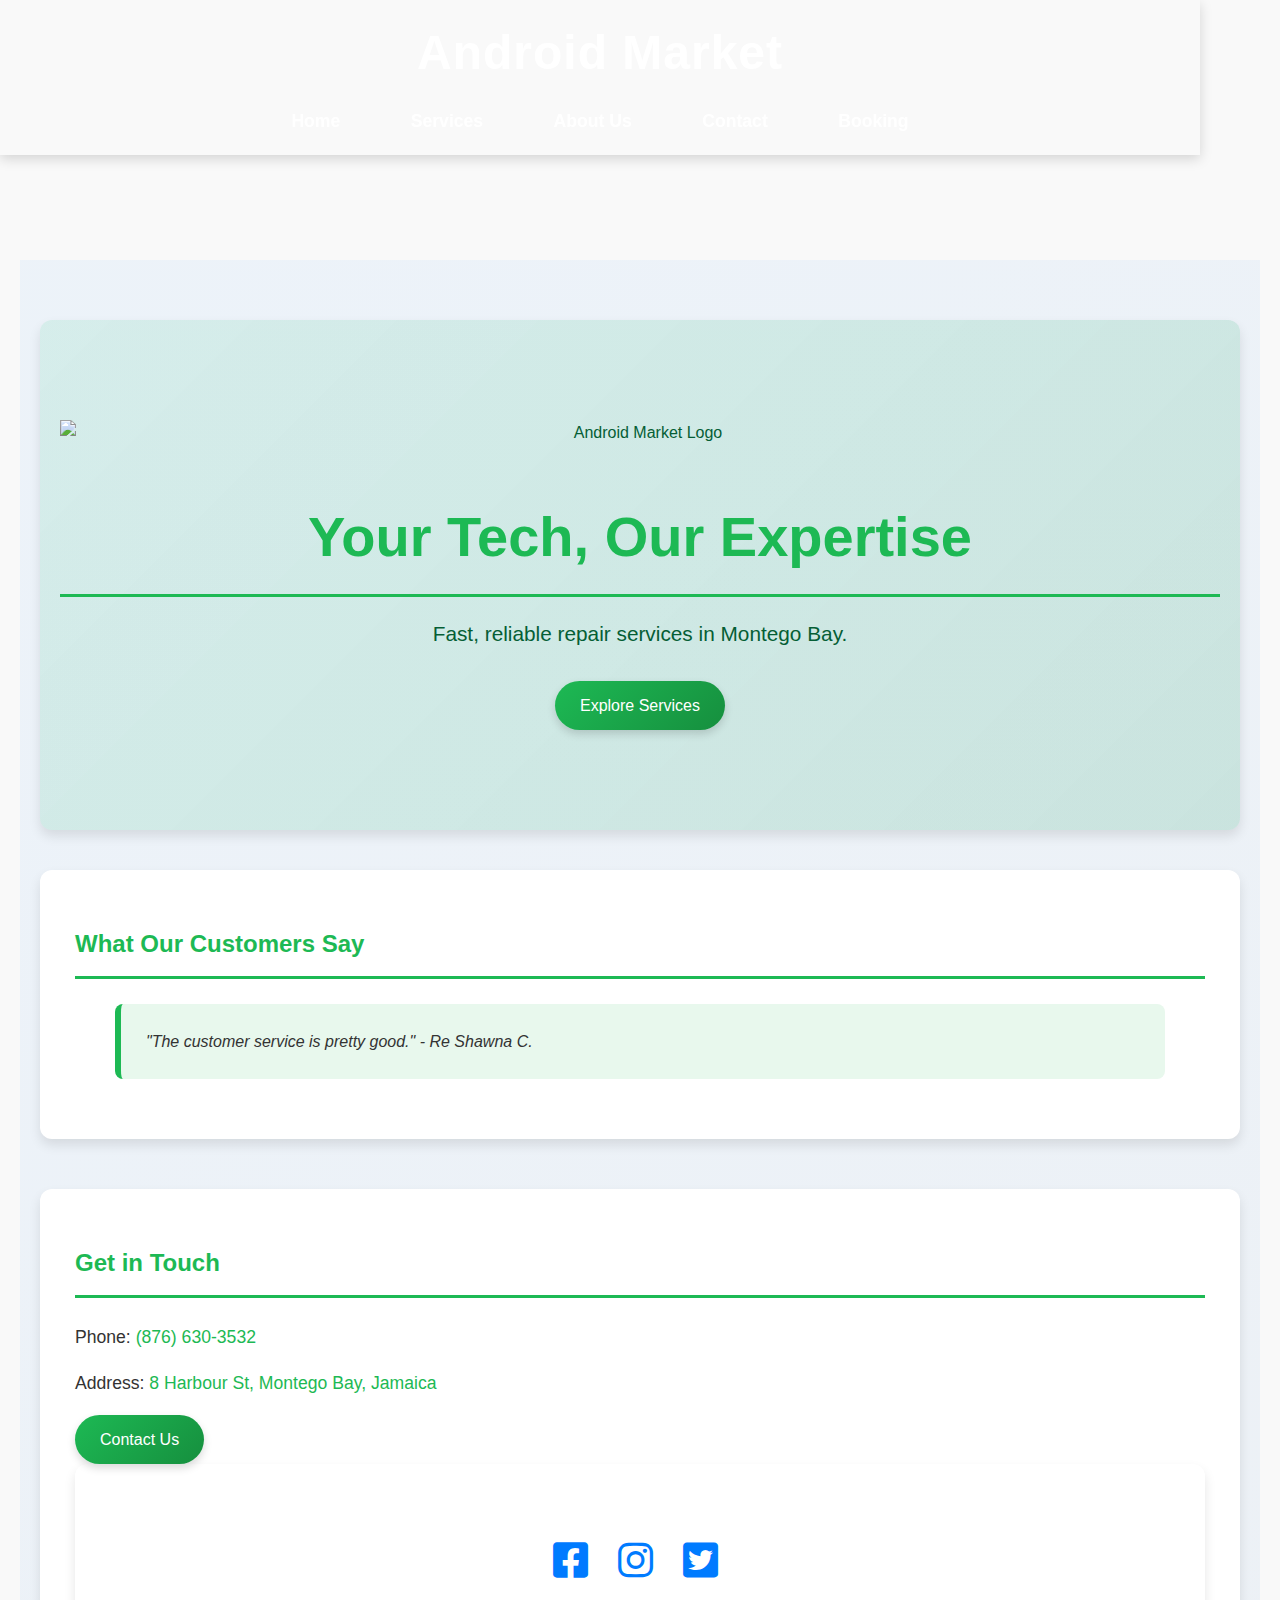
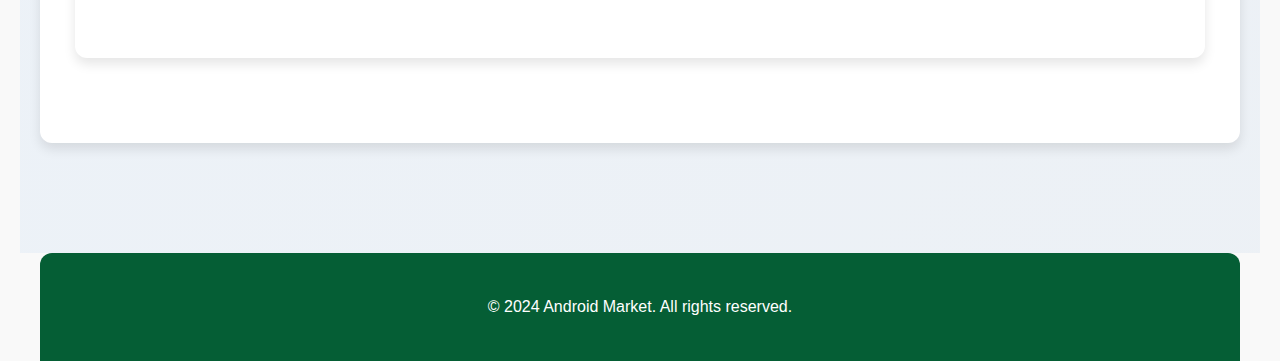
==== index.html @ d7722efd "Add files via upload" ====
<!DOCTYPE html>
<html lang="en">
<head>
    <meta charset="UTF-8">
    <meta name="viewport" content="width=device-width, initial-scale=1.0">
    <title>Android Market - Tech Repair Montego Bay</title>
    <link rel="stylesheet" href="style.css">
<link rel="stylesheet" href="https://cdnjs.cloudflare.com/ajax/libs/font-awesome/6.0.0-beta3/css/all.min.css">
</head>
<body>
<!-- Header with Title and Background Image -->
    <header>
  <div class="cube-wrapper left-cube">
    <div class="cube">
      <div class="face front"></div>
      <div class="face back"></div>
      <div class="face right"></div>
      <div class="face left"></div>
      <div class="face top"></div>
      <div class="face bottom"></div>
    </div>
  </div>

  <h1>Android Market</h1>

  <div class="cube-wrapper right-cube">
    <div class="cube">
      <div class="face front"></div>
      <div class="face back"></div>
      <div class="face right"></div>
      <div class="face left"></div>
      <div class="face top"></div>
      <div class="face bottom"></div>
    </div>
  </div>

        <nav>
         <b><a href="index.html">Home</a>
            <a href="services.html">Services</a>
            <a href="about.html">About Us</a>
            <a href="contact.html">Contact</a>
            <a href="booking.html">Booking</a></b>
        </nav>
    </header>
    <main>
        <section class="hero">
	<img src="shop-logo.jpg" alt="Android Market Logo" class="banner-image">
            <h2>Your Tech, Our Expertise</h2>
            <p>Fast, reliable repair services in Montego Bay.</p>
            <a href="services.html" class="btn">Explore Services</a>
        </section>
        <section class="testimonials">
            <h2>What Our Customers Say</h2>
            <div class="testimonial-slider">
                <blockquote>"The customer service is pretty good." - Re Shawna C.</blockquote>
                <blockquote>"Fast and efficient service." - Jhennelle W.</blockquote>
		<blockquote>"Sales reps are very friendly and remember me (frequent customer)." - Courtney Gray.</blockquote>
		<blockquote>"They have a wide selection of items the prices aren't terrible either wasn't A bad experience" - Ender</blockquote>
		<blockquote>"Had what I was looking for." - Shannon S.</blockquote>
		<blockquote>"Friendly and knowledgeable staff with a huge variety of phones and gadgets." - Mickey H.</blockquote>
		<blockquote>"Best for phone purchases and trade. Also very good technicians" - Jason W.</blockquote>
		<blockquote>"Customer service is above the norm, friendly staff, and fast service" - Tristan F.</blockquote>
		<blockquote>"Perfect place to shop for phones & accessories with excellent customer service." - Delroy B.</blockquote>
		<blockquote>"More space. Looking great" - Shanique S.</blockquote>

                </div>
        </section>
        <section class="contact-info">
            <h2>Get in Touch</h2>
            <p>Phone: <a href="tel:+18766303532">(876) 630-3532</a></p>
            <p>Address: <a href="https://www.google.com/maps/place/Android+Market+Sales+%26+Services/@18.4742916,-77.9241473,15z/data=!4m18!1m9!3m8!1s0x8eda2a7eca8e72e1:0x4e78b13b8516899c!2sAndroid+Market+Sales+%26+Services!8m2!3d18.4742916!4d-77.9241473!9m1!1b1!16s%2Fg%2F11f4lbqz01!3m7!1s0x8eda2a7eca8e72e1:0x4e78b13b8516899c!8m2!3d18.4742916!4d-77.9241473!9m1!1b1!16s%2Fg%2F11f4lbqz01?entry=ttu&g_ep=EgoyMDI1MDMxMS4wIKXMDSoASAFQAw%3D%3D" target="_blank">8 Harbour St, Montego Bay, Jamaica</a>
</p>
            <a href="contact.html" class="btn">Contact Us</a>
      <section>
            <div class="social-media">
                <a href="https://www.facebook.com/androidmarketcentre" target="_blank">
                    <i class="fab fa-facebook-square"></i>
                </a>
                <a href="https://www.instagram.com/android_market__" target="_blank">
                    <i class="fab fa-instagram"></i>
                </a>
                <a href="https://twitter.com/Androidmarketja" target="_blank">
                    <i class="fab fa-twitter-square"></i>
                </a>
            </div>
        </section>
    </main>
    <footer>
        <p>&copy; 2024 Android Market. All rights reserved.</p>
    </footer>
    <script src="script.js"></script>
<script>
  const header = document.querySelector('header');
  let lastScroll = 0;

  window.addEventListener('scroll', () => {
    const currentScroll = window.pageYOffset;
    if (currentScroll > lastScroll && currentScroll > 100) {
      header.classList.add('shrink'); // Shrink on scroll down
    } else {
      header.classList.remove('shrink'); // Expand on scroll up
    }
    lastScroll = currentScroll;
  });
</script>
</body>
</html>
---- style.css ----
/* Modern Reset and Base Styles */
body {
  font-family: 'Segoe UI', Tahoma, Geneva, Verdana, sans-serif;
  margin: 0;
  padding: 0;
  background-color: #000000; 
  color: #333;
  line-height: 1.6;
}

header, main, footer {
  max-width: 1200px;
  margin: 0 auto;
  padding: 0 20px;
}

a {
  text-decoration: none;
  color: #1db954; /* Spotify/Android green */
  transition: color 0.3s ease;
}

a:hover {
  color: #168f3e;
}

.btn {
  display: inline-block;
  padding: 12px 25px;
  background: linear-gradient(135deg, #1db954, #168f3e);
  color: white;
  border-radius: 50px;
  transition: background 0.3s ease, transform 0.2s ease;
  box-shadow: 0 4px 8px rgba(0, 0, 0, 0.15);
}

.btn:hover {
  background: linear-gradient(135deg, #168f3e, #0e6b2d);
  transform: translateY(-3px);
}

/* Header and Navigation */
header {
  background: linear-gradient(135deg, #0f9d58, #34a853); /* Android Green */
  color: white;
  padding: 60px 0;
  text-align: right;
  box-shadow: 0 4px 10px rgba(0, 0, 0, 0.1);
}

header h1 {
  margin: 0;
  font-size: 3em;
  letter-spacing: 1px;
}

nav {
  margin-top: 15px;
}

nav a {
  color: white;
  margin: 0 15px;
  padding: 10px 18px;
  border-radius: 30px;
  transition: background-color 0.3s ease;
}

nav a:hover {
  background-color: rgba(255, 255, 255, 0.3);
}

/* Hero Section */
.hero {
  text-align: center;
  padding: 100px 20px;
  background: linear-gradient(135deg, rgba(13, 192, 106, 0.1), rgba(3, 148, 85, 0.15)), url('your-hero-image.jpg') center/cover no-repeat;
  color: #055e35;
  border-radius: 12px;
  margin-bottom: 40px;
}

.hero h2 {
  font-size: 3.5em;
  margin-bottom: 20px;
}

.hero p {
  font-size: 1.3em;
  margin-bottom: 30px;
}

/* Main Content Sections */
main {
  padding: 50px 20px;
}

section {
  margin-bottom: 50px;
  background: white;
  padding: 35px;
  border-radius: 12px;
  box-shadow: 0 6px 12px rgba(0, 0, 0, 0.1);
}

section h2 {
  color: #1db954;
  border-bottom: 3px solid #1db954;
  padding-bottom: 12px;
  margin-bottom: 25px;
}

/* Testimonials */
.testimonials blockquote {
  background-color: #e8f8ed;
  padding: 25px;
  border-left: 6px solid #1db954;
  margin-bottom: 25px;
  font-style: italic;
  border-radius: 8px;
}

/* Contact Info */
.contact-info p {
  margin-bottom: 18px;
  font-size: 1.1em;
}

/* Footer */
footer {
  text-align: center;
  padding: 25px 0;
  background-color: #055e35;
  color: white;
  border-radius: 12px 12px 0 0;
}

/* Form (contact.html) */
.form {
  display: grid;
  gap: 18px;
}

.form label {
  font-weight: bold;
}

.form input,
.form textarea {
  padding: 16px;
  border: 2px solid #ccebd8;
  border-radius: 8px;
  width: 100%;
  box-sizing: border-box;
}

.form input:focus,
.form textarea:focus {
  border-color: #1db954;
  outline: none;
}

.form button {
  background: linear-gradient(135deg, #1db954, #168f3e);
  color: white;
  padding: 16px 30px;
  border: none;
  border-radius: 50px;
  cursor: pointer;
  transition: background 0.3s ease;
}

.form button:hover {
  background: linear-gradient(135deg, #168f3e, #0e6b2d);
}

/* Collage Gallery */
.gallery-container {
  display: grid;
  grid-template-columns: repeat(auto-fit, minmax(200px, 1fr)); /* tighter collage effect */
  gap: 10px; /* smaller gaps for tighter layout */
  padding: 20px;
  position: relative;
  z-index: 1;
}

/* Individual Gallery Items */
.gallery-item {
  position: relative;
  overflow: hidden;
  border-radius: 12px;
  transition: transform 0.3s ease, box-shadow 0.3s ease, z-index 0.3s ease;
  box-shadow: 0 2px 6px rgba(0, 0, 0, 0.1);
  z-index: 1;
}

/* Image */
.gallery-item img {
  width: 100%;
  height: 100%;
  object-fit: cover;
  display: block;
  transition: transform 0.3s ease, filter 0.3s ease;
  filter: brightness(95%);
  border-radius: 12px;
}

/* Pop-out effect on hover */
.gallery-item:hover {
  transform: scale(1.5); /* makes it pop larger */
  z-index: 99; /* brings to front */
  box-shadow: 0 12px 30px rgba(0, 0, 0, 0.3); /* deep shadow to "float" */
}

/* Optional image enhancements on hover */
.gallery-item:hover img {
  filter: brightness(105%) saturate(120%);
  transform: scale(1.05); /* subtle inner zoom to add depth */
}

/* Optional caption revealed on hover */
.gallery-caption {
  position: absolute;
  bottom: 0;
  left: 0;
  width: 100%;
  padding: 10px;
  color: white;
  background: rgba(0, 0, 0, 0.6);
  font-size: 0.9em;
  text-align: center;
  opacity: 0;
  transition: opacity 0.3s ease;
  border-radius: 0 0 12px 12px;
}

/* Show caption when hovering */
.gallery-item:hover .gallery-caption {
  opacity: 1;
}
/* See More / See Less link styling */
.see-more-link {
  color: #007bff;
  cursor: pointer;
  text-decoration: underline;
  margin-left: 5px;
  transition: color 0.3s ease;
  font-weight: bold;
}

.see-more-link:hover {
  color: #0056b3;
}

/* Optional: Make the description look nice */
.description {
  margin-top: 10px;
  font-size: 0.95em;
  color: #333;
}
.banner-image {
  width: 100%;            /* Makes the image span the full width of the container */
  height: auto;           /* Ensures the aspect ratio is preserved */
  display: block;         /* Removes any extra space below the image */
}
.social-media {
  display: flex;
  gap: 20px; /* Space between icons */
  justify-content: center; /* Center the icons */
  margin-top: 20px;
}

.social-media a {
  font-size: 30px; /* Size of the icons */
  color: #333; /* Icon color */
  text-decoration: none; /* Remove underline */
  transition: color 0.3s ease;
}

.social-media a:hover {
  color: #007bff; /* Hover color */
}

.social-media i {
  margin-right: 10px; /* Space between icon and text */
}

/* Basic Reset */
body {
  margin: 0;
  padding: 0;
  font-family: 'Segoe UI', Tahoma, Geneva, Verdana, sans-serif;
  background-color: #f9f9f9;
}

/* Header Section */
header {
  position: relative;
  height: 150px; /* Adjust this as needed */
  background: url('banner.jpg') no-repeat center center;
  background-size: cover;
  color: Green;
  text-align: center;
  display: flex;
  justify-content: center;
  align-items: center;
  overflow: hidden;
}

header h1 {
  font-size: 4em;
  margin: 0;
}
/* --- Booking Form Styling --- */
.booking-form {
  display: grid;
  gap: 20px;
  max-width: 600px;
  margin: 30px auto;
  padding: 30px;
  background: rgba(255, 255, 255, 0.95);
  border-radius: 15px;
  box-shadow: 0 8px 16px rgba(0, 0, 0, 0.15);
  border: 2px solid rgba(0, 123, 255, 0.3);
}

/* Labels */
.booking-form label {
  font-weight: bold;
  color: #007bff;
  font-size: 1.1em;
}

/* Select & Input Fields */
.booking-form select,
.booking-form input[type="date"],
.booking-form input[type="time"] {
  padding: 15px;
  border-radius: 8px;
  border: 2px solid rgba(0, 123, 255, 0.3);
  width: 100%;
  box-sizing: border-box;
  background: #f9f9f9;
  font-size: 1em;
  transition: border-color 0.3s ease, box-shadow 0.3s ease;
}

/* Focus effect */
.booking-form select:focus,
.booking-form input:focus {
  outline: none;
  border-color: #007bff;
  box-shadow: 0 0 8px rgba(0, 123, 255, 0.5);
}

/* Button */
.booking-form button {
  padding: 15px;
  background: linear-gradient(135deg, #007bff, #0056b3);
  color: white;
  font-size: 1.2em;
  border: none;
  border-radius: 8px;
  cursor: pointer;
  transition: background 0.3s ease, transform 0.2s ease;
}

/* Button hover effect */
.booking-form button:hover {
  background: linear-gradient(135deg, #0056b3, #003d80);
  transform: scale(1.02);
}

/* Responsive */
@media (max-width: 768px) {
  .booking-form {
    padding: 20px;
  }
}

/* --- Social Media Icons Modernized --- */
.social-media {
  display: flex;
  justify-content: center;
  gap: 20px;
  margin: 30px 0;
}

.social-media a {
  font-size: 2.5em;
  color: #007bff;
  transition: color 0.3s ease, transform 0.3s ease;
}

.social-media a:hover {
  color: #0056b3;
  transform: scale(1.1);
}

/* --- Optional: Background for Main --- */
main {
  background: linear-gradient(135deg, rgba(0, 123, 255, 0.05), rgba(0, 86, 179, 0.05));
  padding: 60px 20px;
}

/* Ensure form and content don't stick to edges on small screens */
body {
  padding: 0;
  margin: 0;
  box-sizing: border-box;
}

/* --- Sticky Shrinking Header with Banner Image --- */

/* Main Header */
header {
  position: fixed;
  top: 0;
  left: 0;
  width: 100%;
  height: 75px; /* Full banner height */
  background: url('banner.jpg') center center/cover no-repeat;
  display: flex;
  flex-direction: column;
  justify-content: flex-end; /* Keep nav at the bottom of banner */
  align-items: center;
  padding-bottom: 20px;
  box-shadow: 0 4px 12px rgba(0, 0, 0, 0.15);
  z-index: 1000;
  transition: height 0.4s ease, padding 0.4s ease;
  background-attachment: fixed; /* Optional: parallax-like effect */
}

/* Header when Shrunk */
header.shrink {
  height: 10px; /* Only navbar height */
  padding-bottom: 0;
  background: rgba(0, 0, 0, 0.85); /* Solid color or dark overlay when shrunk */
  backdrop-filter: blur(8px); /* Optional: modern blur effect */
}

/* Title inside Header */
header h1 {
  color: white;
  margin: 0;
  font-size: 3em;
  transition: opacity 0.3s ease, font-size 0.3s ease;
}

/* Hide title when header shrinks */
header.shrink h1 {
  opacity: 0;
  font-size: 0;
  visibility: hidden;
}

/* Navigation bar */
nav {
  display: flex;
  gap: 20px;
  justify-content: center;
  align-items: center;
  transition: padding 0.3s ease;
}

/* Navigation links */
nav a {
  color: white;
  padding: 10px 18px;
  border-radius: 20px;
  transition: background-color 0.3s ease;
  font-weight: bold;
  font-size: 1.1em;
}

/* Hover Effect */
nav a:hover {
  background-color: rgba(255, 255, 255, 0.2);
}

/* Main content adjustment so it doesn't hide under header */
main {
  margin-top: 260px; /* Adjust to match header height */
}

/* Optional: Make it responsive */
@media (max-width: 768px) {
  header {
    height: 180px;
  }
  header.shrink {
    height: 60px;
  }
  header h1 {
    font-size: 2em;
  }
  nav a {
    padding: 8px 12px;
    font-size: 0.95em;
  }
  main {
    margin-top: 200px;
  }
}
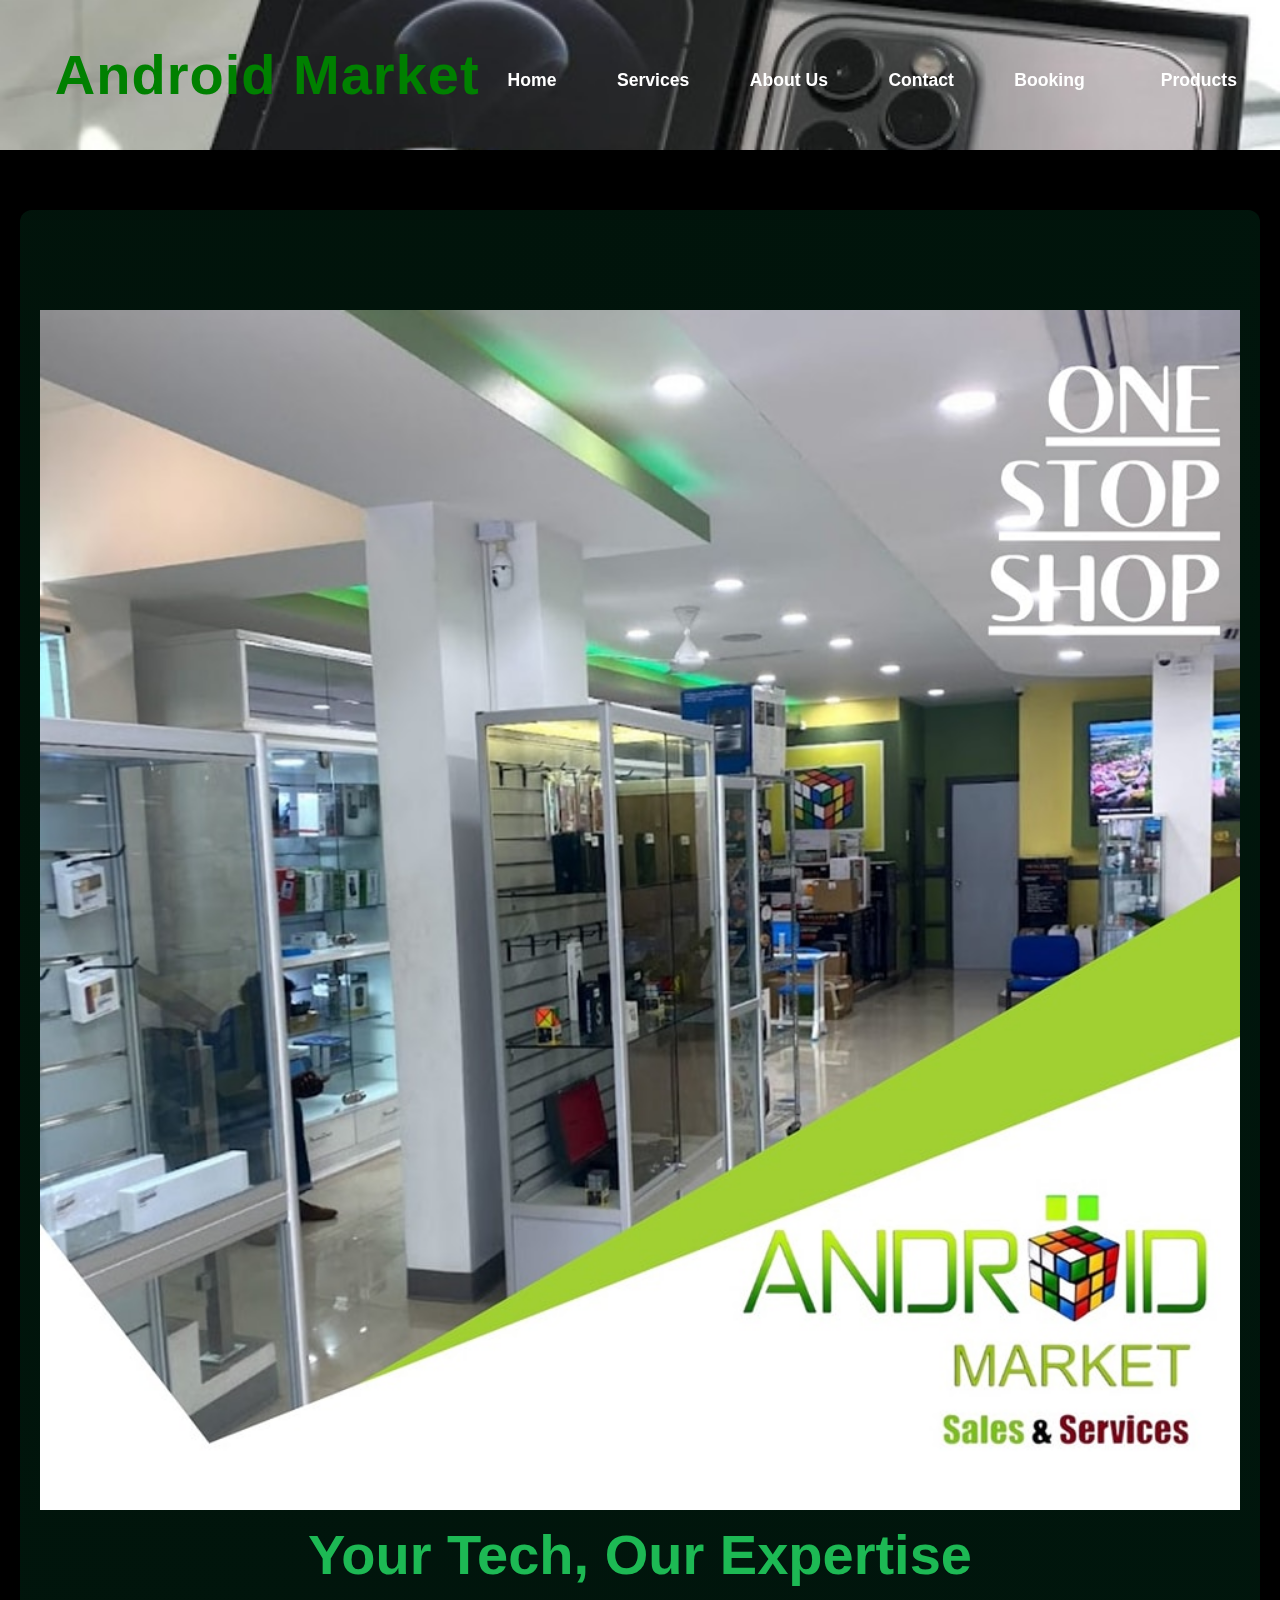
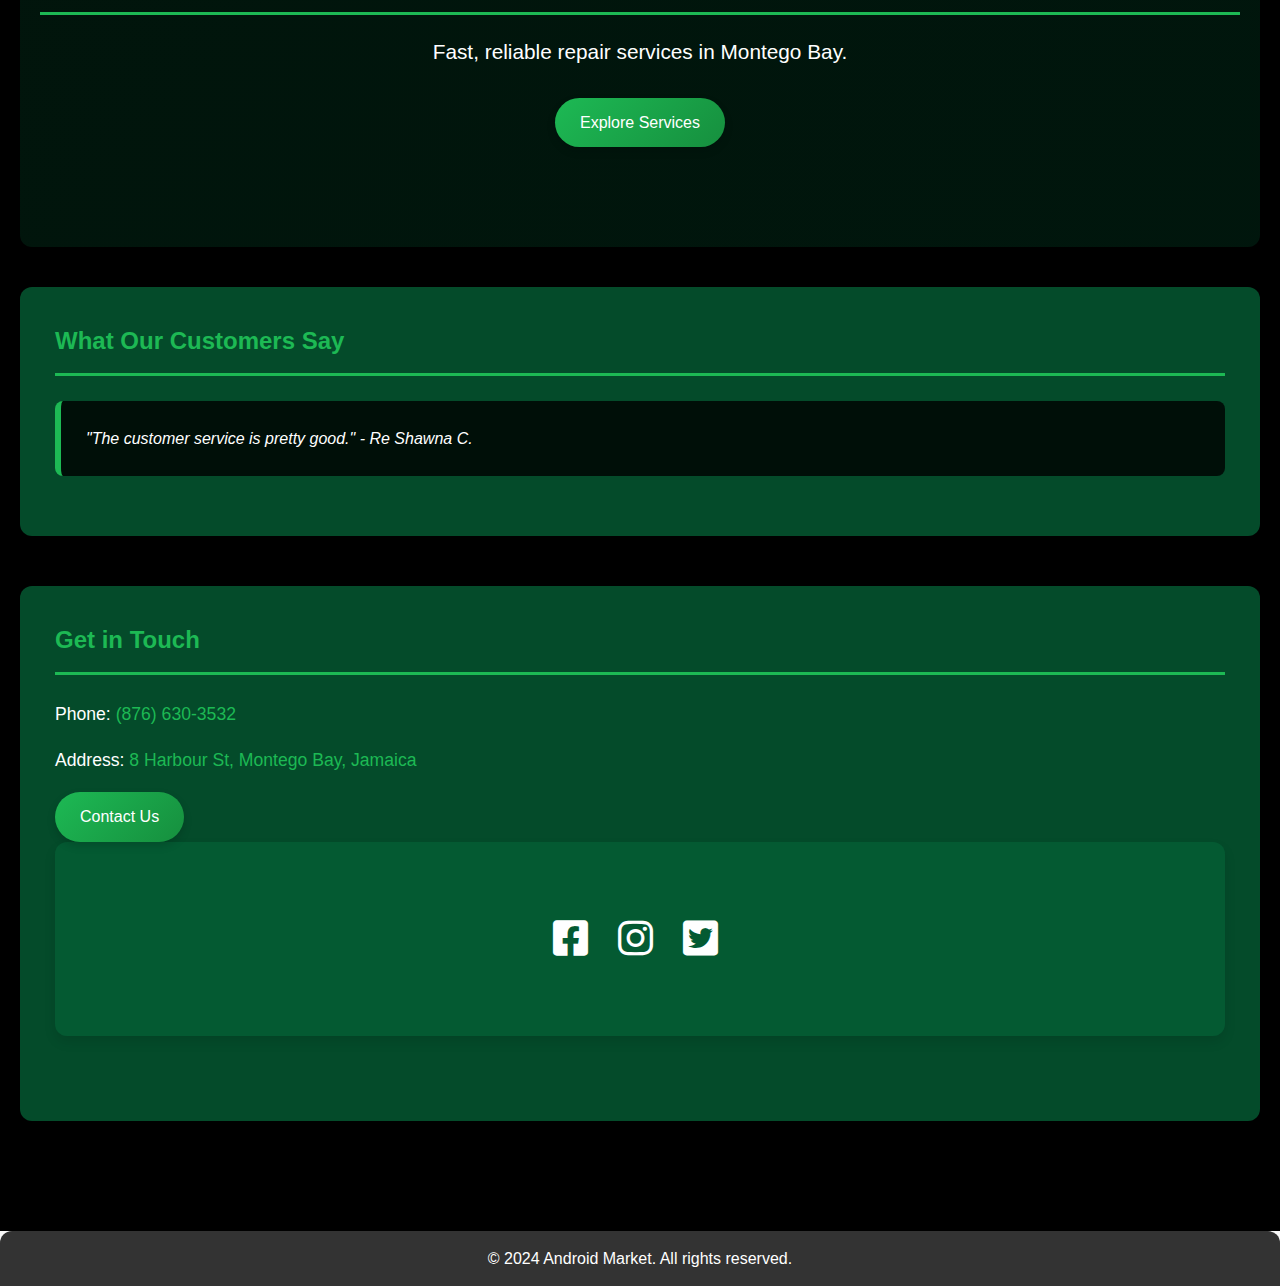
==== commit 6bacbf6b: "Add files via upload" ====
--- a/index.html
+++ b/index.html
@@ -8,38 +8,17 @@
 <link rel="stylesheet" href="https://cdnjs.cloudflare.com/ajax/libs/font-awesome/6.0.0-beta3/css/all.min.css">
 </head>
 <body>
+
 <!-- Header with Title and Background Image -->
     <header>
-  <div class="cube-wrapper left-cube">
-    <div class="cube">
-      <div class="face front"></div>
-      <div class="face back"></div>
-      <div class="face right"></div>
-      <div class="face left"></div>
-      <div class="face top"></div>
-      <div class="face bottom"></div>
-    </div>
-  </div>
-
   <h1>Android Market</h1>
-
-  <div class="cube-wrapper right-cube">
-    <div class="cube">
-      <div class="face front"></div>
-      <div class="face back"></div>
-      <div class="face right"></div>
-      <div class="face left"></div>
-      <div class="face top"></div>
-      <div class="face bottom"></div>
-    </div>
-  </div>
-
         <nav>
          <b><a href="index.html">Home</a>
             <a href="services.html">Services</a>
             <a href="about.html">About Us</a>
             <a href="contact.html">Contact</a>
             <a href="booking.html">Booking</a></b>
+	    <a href="products.html">Products</a>
         </nav>
     </header>
     <main>
--- a/style.css
+++ b/style.css
@@ -3,13 +3,13 @@
   font-family: 'Segoe UI', Tahoma, Geneva, Verdana, sans-serif;
   margin: 0;
   padding: 0;
-  background-color: #000000; 
-  color: #333;
+  background-color: #000000; /* Set background to black */
+  color: #fff; /* Changed all text to white */
   line-height: 1.6;
 }
 
 header, main, footer {
-  max-width: 1200px;
+  max-width: 1400px;
   margin: 0 auto;
   padding: 0 20px;
 }
@@ -44,7 +44,7 @@
   background: linear-gradient(135deg, #0f9d58, #34a853); /* Android Green */
   color: white;
   padding: 60px 0;
-  text-align: right;
+  text-align: center;
   box-shadow: 0 4px 10px rgba(0, 0, 0, 0.1);
 }
 
@@ -75,7 +75,7 @@
   text-align: center;
   padding: 100px 20px;
   background: linear-gradient(135deg, rgba(13, 192, 106, 0.1), rgba(3, 148, 85, 0.15)), url('your-hero-image.jpg') center/cover no-repeat;
-  color: #055e35;
+  color: white; /* Changed text color to white */
   border-radius: 12px;
   margin-bottom: 40px;
 }
@@ -93,11 +93,12 @@
 /* Main Content Sections */
 main {
   padding: 50px 20px;
+  background-color: #055e35; /* Set background to same green as footer */
 }
 
 section {
   margin-bottom: 50px;
-  background: white;
+  background: rgba(5, 94, 53, 0.8); /* Same green color as footer with slight transparency */
   padding: 35px;
   border-radius: 12px;
   box-shadow: 0 6px 12px rgba(0, 0, 0, 0.1);
@@ -112,7 +113,7 @@
 
 /* Testimonials */
 .testimonials blockquote {
-  background-color: #e8f8ed;
+  background-color: rgba(0, 0, 0, 0.8); /* Black background with transparency */
   padding: 25px;
   border-left: 6px solid #1db954;
   margin-bottom: 25px;
@@ -235,9 +236,10 @@
 }
 
 /* Show caption when hovering */
-.gallery-item:hover .gallery-caption {
+gallery-item:hover .gallery-caption {
   opacity: 1;
 }
+
 /* See More / See Less link styling */
 .see-more-link {
   color: #007bff;
@@ -256,13 +258,15 @@
 .description {
   margin-top: 10px;
   font-size: 0.95em;
-  color: #333;
-}
+  color: #fff; /* Set description text to white */
+}
+
 .banner-image {
-  width: 100%;            /* Makes the image span the full width of the container */
-  height: auto;           /* Ensures the aspect ratio is preserved */
-  display: block;         /* Removes any extra space below the image */
-}
+  width: 100%; /* Makes the image span the full width of the container */
+  height: auto; /* Ensures the aspect ratio is preserved */
+  display: block; /* Removes any extra space below the image */
+}
+
 .social-media {
   display: flex;
   gap: 20px; /* Space between icons */
@@ -272,7 +276,7 @@
 
 .social-media a {
   font-size: 30px; /* Size of the icons */
-  color: #333; /* Icon color */
+  color: #fff; /* Changed icon color to white */
   text-decoration: none; /* Remove underline */
   transition: color 0.3s ease;
 }
@@ -290,27 +294,9 @@
   margin: 0;
   padding: 0;
   font-family: 'Segoe UI', Tahoma, Geneva, Verdana, sans-serif;
-  background-color: #f9f9f9;
-}
-
-/* Header Section */
-header {
-  position: relative;
-  height: 150px; /* Adjust this as needed */
-  background: url('banner.jpg') no-repeat center center;
-  background-size: cover;
-  color: Green;
-  text-align: center;
-  display: flex;
-  justify-content: center;
-  align-items: center;
-  overflow: hidden;
-}
-
-header h1 {
-  font-size: 4em;
-  margin: 0;
-}
+  background-color: #000000; /* Set background to black */
+}
+
 /* --- Booking Form Styling --- */
 .booking-form {
   display: grid;
@@ -321,23 +307,24 @@
   background: rgba(255, 255, 255, 0.95);
   border-radius: 15px;
   box-shadow: 0 8px 16px rgba(0, 0, 0, 0.15);
-  border: 2px solid rgba(0, 123, 255, 0.3);
+  border: 2px solid rgbargb(0, 255, 8);
 }
 
 /* Labels */
 .booking-form label {
   font-weight: bold;
-  color: #007bff;
+  color: #000000; /* black text for labels */
   font-size: 1.1em;
 }
 
 /* Select & Input Fields */
 .booking-form select,
+.booking-form input[type="service"],
 .booking-form input[type="date"],
 .booking-form input[type="time"] {
   padding: 15px;
   border-radius: 8px;
-  border: 2px solid rgba(0, 123, 255, 0.3);
+  border: 2px solid rgbargb(0, 255, 8);
   width: 100%;
   box-sizing: border-box;
   background: #f9f9f9;
@@ -349,14 +336,14 @@
 .booking-form select:focus,
 .booking-form input:focus {
   outline: none;
-  border-color: #007bff;
+  border-color: #00ff08;
   box-shadow: 0 0 8px rgba(0, 123, 255, 0.5);
 }
 
 /* Button */
 .booking-form button {
   padding: 15px;
-  background: linear-gradient(135deg, #007bff, #0056b3);
+  background: linear-gradient(135deg, #26ff00, #00ff08);
   color: white;
   font-size: 1.2em;
   border: none;
@@ -388,7 +375,7 @@
 
 .social-media a {
   font-size: 2.5em;
-  color: #007bff;
+  color: #fff; /* White text for icons */
   transition: color 0.3s ease, transform 0.3s ease;
 }
 
@@ -399,7 +386,7 @@
 
 /* --- Optional: Background for Main --- */
 main {
-  background: linear-gradient(135deg, rgba(0, 123, 255, 0.05), rgba(0, 86, 179, 0.05));
+  background: #000000; /* Set background to same green as footer */
   padding: 60px 20px;
 }
 
@@ -418,10 +405,10 @@
   top: 0;
   left: 0;
   width: 100%;
-  height: 75px; /* Full banner height */
+  height: 150px; /* Full banner height */
   background: url('banner.jpg') center center/cover no-repeat;
   display: flex;
-  flex-direction: column;
+  flex-direction: row;
   justify-content: flex-end; /* Keep nav at the bottom of banner */
   align-items: center;
   padding-bottom: 20px;
@@ -433,7 +420,7 @@
 
 /* Header when Shrunk */
 header.shrink {
-  height: 10px; /* Only navbar height */
+  height: 100px; /* Only navbar height */
   padding-bottom: 0;
   background: rgba(0, 0, 0, 0.85); /* Solid color or dark overlay when shrunk */
   backdrop-filter: blur(8px); /* Optional: modern blur effect */
@@ -441,9 +428,9 @@
 
 /* Title inside Header */
 header h1 {
-  color: white;
-  margin: 0;
-  font-size: 3em;
+  color: green;
+  margin: 0;
+  font-size: 3.5em;
   transition: opacity 0.3s ease, font-size 0.3s ease;
 }
 
@@ -480,7 +467,7 @@
 
 /* Main content adjustment so it doesn't hide under header */
 main {
-  margin-top: 260px; /* Adjust to match header height */
+  margin-top: 150px; /* Adjust to match header height */
 }
 
 /* Optional: Make it responsive */
@@ -489,16 +476,104 @@
     height: 180px;
   }
   header.shrink {
-    height: 60px;
+    height: 70px;
   }
   header h1 {
     font-size: 2em;
   }
-  nav a {
-    padding: 8px 12px;
-    font-size: 0.95em;
-  }
-  main {
-    margin-top: 200px;
-  }
-}
+}
+/* --- General Reset --- */
+* {
+  margin: 0;
+  padding: 0;
+  box-sizing: border-box;
+}
+
+/* --- Body and Text --- */
+body {
+  font-family: Arial, sans-serif;
+  line-height: 1.6;
+  color: #ffffff;
+  background-color: #f9f9f9;
+  padding: 0;
+  margin: 0;
+}
+
+/* --- Header and Navigation --- */
+header {
+  background-color: #333;
+  color: green;
+  padding: 15px;
+  text-align: center;
+}
+
+header nav a {
+  color: white;
+  margin: 0 10px;
+  text-decoration: none;
+  display: inline-block;
+}
+
+header nav {
+  margin-top: 10px;
+}
+
+/* --- Product Cards --- */
+.products-container {
+  display: grid;
+  grid-template-columns: repeat(auto-fit, minmax(250px, 1fr)); /* Responsive grid */
+  gap: 20px;
+  padding: 20px;
+}
+
+.product-card {
+  background: white;
+  border: 1px solid #ddd;
+  border-radius: 8px;
+  padding: 15px;
+  box-shadow: 0 2px 8px rgba(0,0,0,0.1);
+  transition: transform 0.2s ease;
+}
+
+.product-card:hover {
+  transform: scale(1.02);
+}
+
+.product-image {
+  width: 100%;
+  height: 200px;
+  object-fit: cover;
+  border-radius: 5px;
+}
+
+/* --- Buttons --- */
+.btn-buy {
+  display: inline-block;
+  background-color: #28a745;
+  color: white;
+  padding: 10px 15px;
+  border-radius: 5px;
+  text-decoration: none;
+  margin-top: 10px;
+  text-align: center;
+}
+
+.btn-buy:hover {
+  background-color: #218838;
+}
+
+/* --- Footer --- */
+footer {
+  background: #333;
+  color: white;
+  padding: 15px;
+  text-align: center;
+}
+.map-container {
+    width: 100%;
+    max-width: 100%;
+    margin: 10px auto;
+    border-radius: 10px;
+    overflow: hidden;
+}
+
